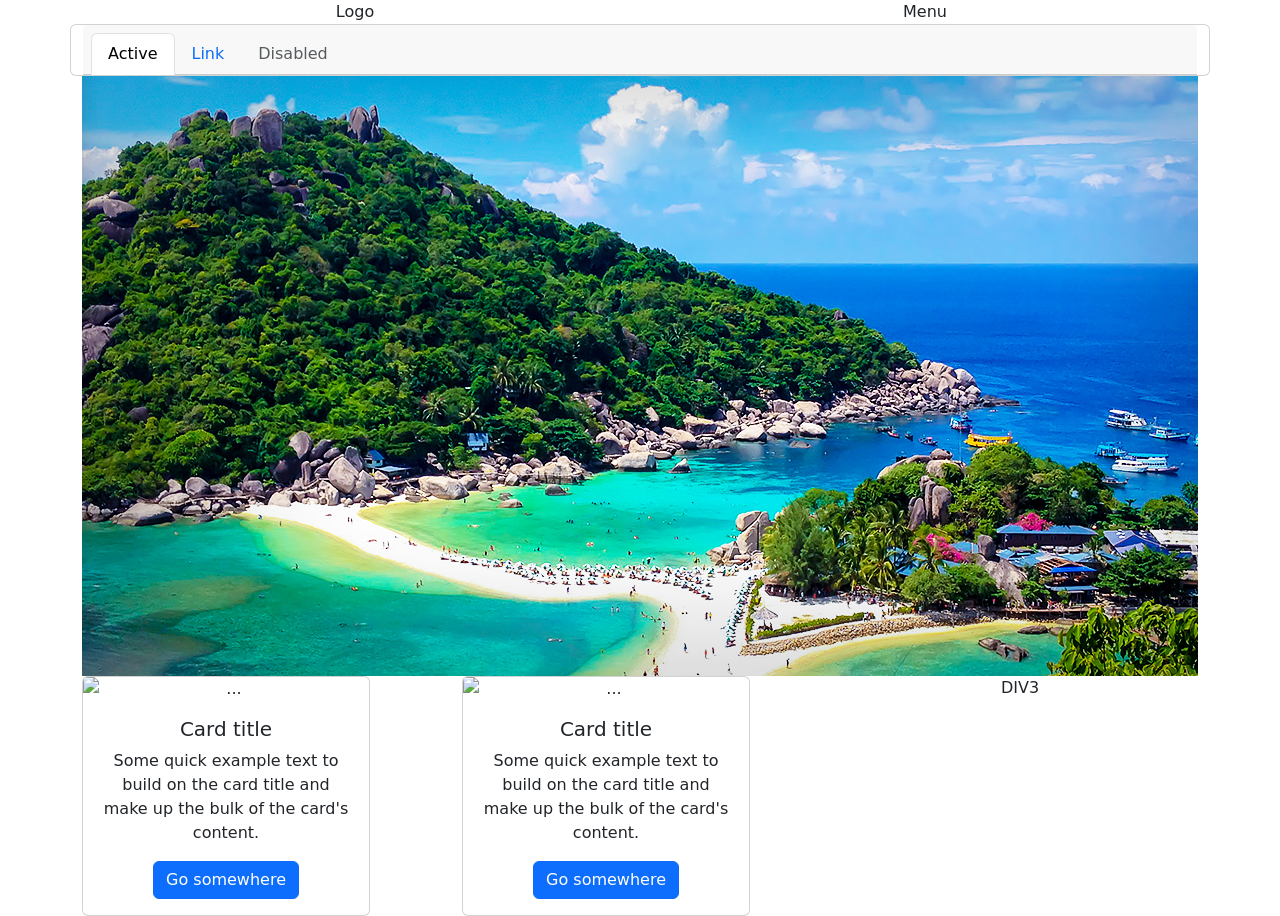
==== LAB2/index.html @ eff3c079 "LAB2" ====
<!DOCTYPE html>
<html lang="en">
<head>
    <meta charset="UTF-8">
    <meta http-equiv="X-UA-Compatible" content="IE=edge">
    <meta name="viewport" content="width=device-width, initial-scale=1.0">
    <title>Document</title>
    <!-- CSS only -->


    <div class="container text-center">
        <div class="row">
            <div class="col-6">Logo</div>
            <div class="col-6">Menu</div>
            <div class="card text-center">
                <div class="card-header">
                  <ul class="nav nav-tabs card-header-tabs">
                    <li class="nav-item">
                      <a class="nav-link active" aria-current="true" href="#">Active</a>
                    </li>
                    <li class="nav-item">
                      <a class="nav-link" href="#">Link</a>
                    </li>
                    <li class="nav-item">
                      <a class="nav-link disabled">Disabled</a>
                    </li>
                  </ul>
                </div>
              </div>
        </div>
    <div class="row">

            <div class="col-12"><div id="carouselExampleSlidesOnly" class="carousel slide" data-bs-ride="carousel">
                <div class="carousel-inner">
                  <div class="carousel-item active">
                    <img src="./image/coverเปิด-7-ทะเลใต้.jpg" class="d-block w-1000" alt="...">
                  </div>
                  <div class="carousel-item">
                    <img src="./image/sky-2152463_960_720.jpg" class="d-block w-1000" alt="...">
                  </div>
                  <div class="carousel-item">
                    <img src="./image/w644.jpg" class="d-block w-1000" alt="...">
                  </div>
                </div>
              </div></div>
        </div>

    <div class="row">
    
    </div>
    <div class="row">
     <div class="col-4"><div class="card" style="width: 18rem;">
        <img src="..." class="card-img-top" alt="...">
        <div class="card-body">
          <h5 class="card-title">Card title</h5>
          <p class="card-text">Some quick example text to build on the card title and make up the bulk of the card's content.</p>
          <a href="#" class="btn btn-primary">Go somewhere</a>
        </div>
      </div></div>
     <div class="col-4"><div class="card" style="width: 18rem;">
        <img src="..." class="card-img-top" alt="...">
        <div class="card-body">
          <h5 class="card-title">Card title</h5>
          <p class="card-text">Some quick example text to build on the card title and make up the bulk of the card's content.</p>
          <a href="#" class="btn btn-primary">Go somewhere</a>
        </div>
      </div></div>
     <div class="col-4">DIV3</div>
    </div>
    

</head>
<body>

<link href="https://cdn.jsdelivr.net/npm/bootstrap@5.2.2/dist/css/bootstrap.min.css" rel="stylesheet" integrity="sha384-Zenh87qX5JnK2Jl0vWa8Ck2rdkQ2Bzep5IDxbcnCeuOxjzrPF/et3URy9Bv1WTRi" crossorigin="anonymous">
    <!-- JavaScript Bundle with Popper -->
<script src="https://cdn.jsdelivr.net/npm/bootstrap@5.2.2/dist/js/bootstrap.bundle.min.js" integrity="sha384-OERcA2EqjJCMA+/3y+gxIOqMEjwtxJY7qPCqsdltbNJuaOe923+mo//f6V8Qbsw3" crossorigin="anonymous"></script>

</body>
</html>
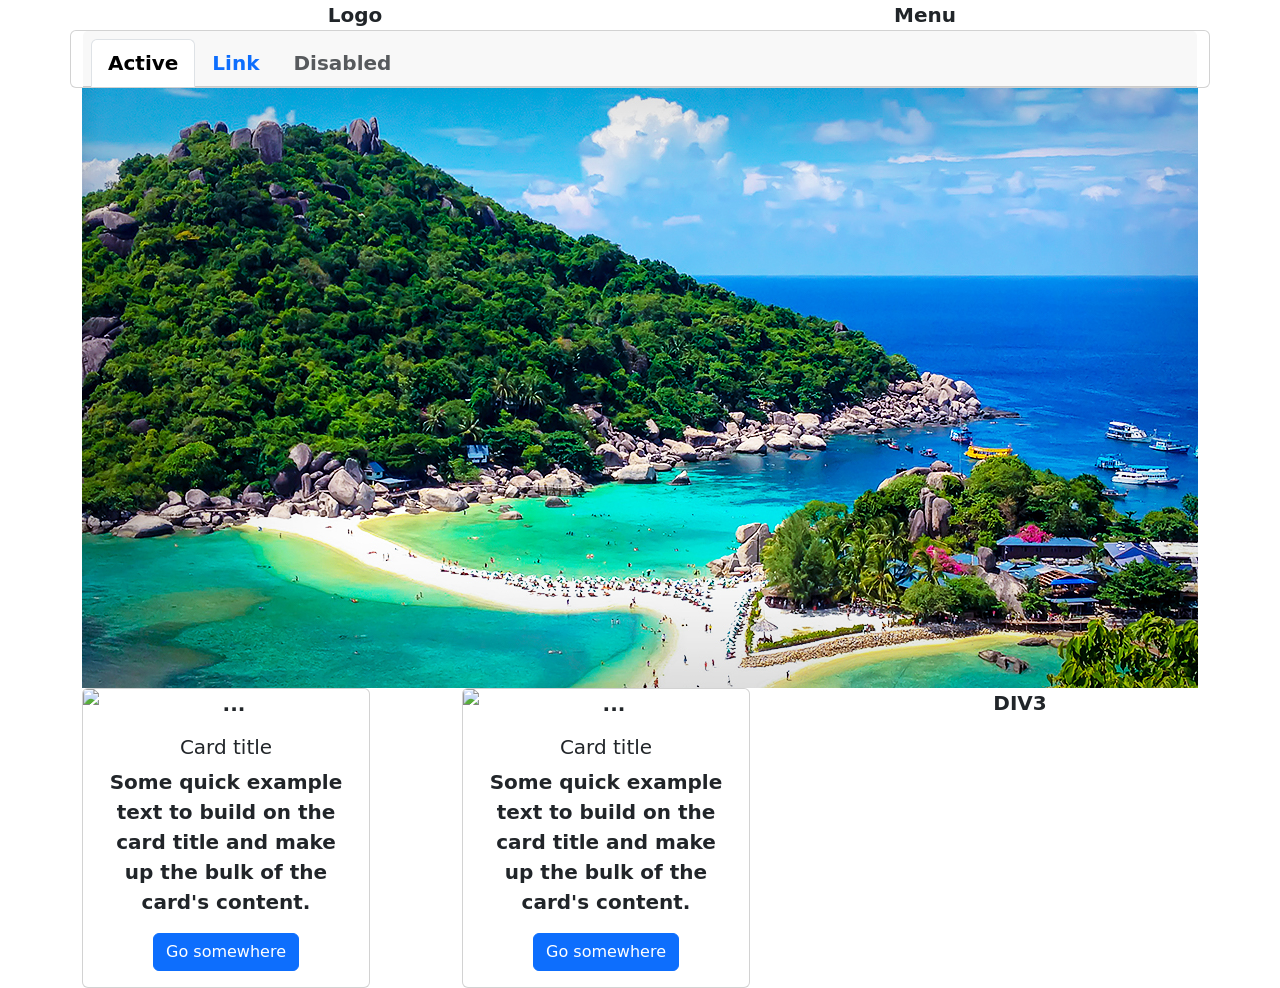
==== commit 436db52f: "LAB3" ====
--- a/LAB2/index.html
+++ b/LAB2/index.html
@@ -10,7 +10,7 @@
 
     <div class="container text-center">
         <div class="row">
-            <div class="col-6">Logo</div>
+            <div class="col-6 text-center">Logo</div>
             <div class="col-6">Menu</div>
             <div class="card text-center">
                 <div class="card-header">
@@ -67,7 +67,7 @@
       </div></div>
      <div class="col-4">DIV3</div>
     </div>
-    
+
 
 </head>
 <body>
@@ -76,5 +76,6 @@
     <!-- JavaScript Bundle with Popper -->
 <script src="https://cdn.jsdelivr.net/npm/bootstrap@5.2.2/dist/js/bootstrap.bundle.min.js" integrity="sha384-OERcA2EqjJCMA+/3y+gxIOqMEjwtxJY7qPCqsdltbNJuaOe923+mo//f6V8Qbsw3" crossorigin="anonymous"></script>
 
+<link rel="stylesheet" href="custom.css"
 </body>
 </html>
--- a/LAB2/custom.css
+++ b/LAB2/custom.css
@@ -0,0 +1,4 @@
+.text-center{
+    font-weight: bold;
+    font-size: 1.25rem;
+}
